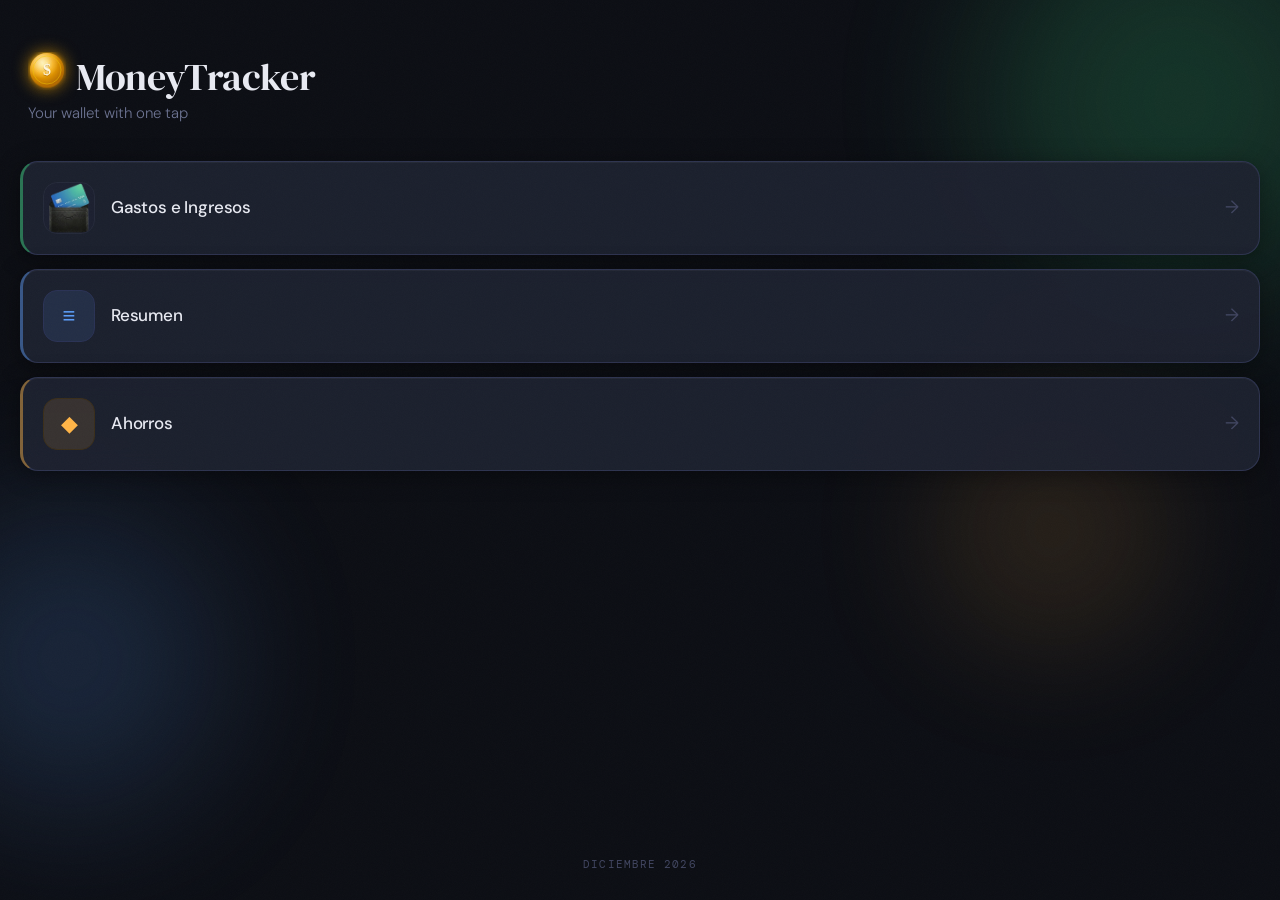
==== index.html @ 7f7603c9 "first commit" ====
<!DOCTYPE html>
<html lang="es">
<head>
  <meta charset="UTF-8" />
  <meta name="viewport" content="width=device-width, initial-scale=1.0, viewport-fit=cover" />
  <meta name="theme-color" content="#0a0c12" />
  <meta name="apple-mobile-web-app-capable" content="yes" />
  <meta name="apple-mobile-web-app-status-bar-style" content="black-translucent" />
  <meta name="apple-mobile-web-app-title" content="MoneyTracker" />
  <title>MoneyTracker</title>
  <link rel="manifest" href="manifest.json" />
  <link rel="icon" href="icons/icon-192.png" />
  <link rel="apple-touch-icon" href="icons/icon-192.png" />
  <link rel="preconnect" href="https://fonts.googleapis.com" />
  <link rel="preconnect" href="https://fonts.gstatic.com" crossorigin />
  <link href="https://fonts.googleapis.com/css2?family=DM+Serif+Display:ital@0;1&family=DM+Mono:wght@300;400;500&family=DM+Sans:ital,opsz,wght@0,9..40,300;0,9..40,400;0,9..40,500;1,9..40,300&display=swap" rel="stylesheet" />
  <link rel="stylesheet" href="style.css" />
</head>
<body class="home-page">
  <div class="grain"></div>
  <div class="bg-orbs">
    <div class="orb orb-1"></div>
    <div class="orb orb-2"></div>
    <div class="orb orb-3"></div>
  </div>

  <div class="home-wrapper">
    <header class="home-header">
      <div class="home-brand">
        <span class="home-coin-icon">
          <svg width="38" height="38" viewBox="0 0 38 38" xmlns="http://www.w3.org/2000/svg">
            <defs>
              <radialGradient id="coinGrad" cx="38%" cy="32%" r="65%">
                <stop offset="0%"   stop-color="#ffe97a"/>
                <stop offset="45%"  stop-color="#f5a800"/>
                <stop offset="100%" stop-color="#b36a00"/>
              </radialGradient>
              <radialGradient id="shineGrad" cx="35%" cy="25%" r="50%">
                <stop offset="0%"  stop-color="#fff" stop-opacity="0.55"/>
                <stop offset="100%" stop-color="#fff" stop-opacity="0"/>
              </radialGradient>
              <filter id="coinGlow">
                <feGaussianBlur stdDeviation="2.5" result="blur"/>
                <feMerge><feMergeNode in="blur"/><feMergeNode in="SourceGraphic"/></feMerge>
              </filter>
            </defs>
            <circle cx="19" cy="19" r="17" fill="#b36a00" opacity="0.5"/>
            <circle cx="19" cy="18" r="17" fill="url(#coinGrad)" filter="url(#coinGlow)"/>
            <circle cx="19" cy="18" r="17" fill="url(#shineGrad)"/>
            <circle cx="19" cy="18" r="14" fill="none" stroke="#f5c800" stroke-width="0.8" opacity="0.6"/>
            <text x="19" y="23.5" text-anchor="middle" font-family="Georgia,serif" font-size="16" font-weight="bold" fill="#7a3d00" opacity="0.35">$</text>
            <text x="19" y="23" text-anchor="middle" font-family="Georgia,serif" font-size="16" font-weight="bold" fill="#fff8e0">$</text>
          </svg>
        </span>
        <h1 class="home-title">MoneyTracker</h1>
      </div>
      <p class="home-subtitle">Your wallet with one tap</p>
    </header>

    <nav class="home-nav">

      <a href="tracker.html" class="home-card card-tracker">
        <div class="card-glow glow-green"></div>
        <div class="card-inner">
          <div class="card-icon-wrap">
            <img src="icono-wallet.png" alt="Tracker" class="card-custom-img" id="trackerLogo"
              onerror="this.style.display='none';document.getElementById('trackerFallback').style.display='flex'" />
            <div class="card-icon-fallback" id="trackerFallback">
              <span>↕</span>
            </div>
          </div>
          <div class="card-text">
            <span class="card-label">Gastos e Ingresos</span>
          </div>
          <span class="card-arrow">→</span>
        </div>
      </a>

      <a href="resumen.html" class="home-card card-resumen">
        <div class="card-glow glow-blue"></div>
        <div class="card-inner">
          <div class="card-icon-wrap icon-symbol">
            <span>≡</span>
          </div>
          <div class="card-text">
            <span class="card-label">Resumen</span>
          </div>
          <span class="card-arrow">→</span>
        </div>
      </a>

      <a href="ahorros.html" class="home-card card-ahorros">
        <div class="card-glow glow-amber"></div>
        <div class="card-inner">
          <div class="card-icon-wrap icon-symbol icon-amber">
            <span>◆</span>
          </div>
          <div class="card-text">
            <span class="card-label">Ahorros</span>
          </div>
          <span class="card-arrow">→</span>
        </div>
      </a>

    </nav>

    <footer class="home-footer">
      <span id="home-period"></span>
    </footer>
  </div>

  <script>
    const months = ['Enero','Febrero','Marzo','Abril','Mayo','Junio','Julio','Agosto','Septiembre','Octubre','Noviembre','Diciembre'];
    const now = new Date();
    document.getElementById('home-period').textContent = `${months[now.getMonth()]} ${now.getFullYear()}`;
    if ('serviceWorker' in navigator) window.addEventListener('load', () => navigator.serviceWorker.register('sw.js'));
  </script>
</body>
</html>
---- style.css ----
*, *::before, *::after { box-sizing: border-box; margin: 0; padding: 0; }

:root {
  --bg: #0c0e14;
  --surface: #14171f;
  --surface2: #1c2030;
  --border: #252a3a;
  --text: #e8eaf2;
  --text-muted: #6b7290;
  --text-dim: #404560;
  --accent-green: #3ddc84;
  --accent-green-dim: rgba(61,220,132,0.12);
  --accent-red: #ff5f6d;
  --accent-red-dim: rgba(255,95,109,0.12);
  --accent-amber: #ffb547;
  --accent-amber-dim: rgba(255,181,71,0.12);
  --accent-blue: #5b9cf6;
  --accent-blue-dim: rgba(91,156,246,0.12);
  --radius: 12px;
  --radius-sm: 8px;
  --font-display: 'DM Serif Display', Georgia, serif;
  --font-body: 'DM Sans', sans-serif;
  --font-mono: 'DM Mono', monospace;
  --transition: 200ms cubic-bezier(0.4, 0, 0.2, 1);
}

html { scroll-behavior: smooth; }

body {
  background: var(--bg);
  color: var(--text);
  font-family: var(--font-body);
  font-size: 15px;
  line-height: 1.5;
  min-height: 100dvh;
  overflow-x: hidden;
}

.grain {
  position: fixed;
  inset: 0;
  pointer-events: none;
  z-index: 9999;
  opacity: 0.025;
  background-image: url("data:image/svg+xml,%3Csvg viewBox='0 0 256 256' xmlns='http://www.w3.org/2000/svg'%3E%3Cfilter id='noise'%3E%3CfeTurbulence type='fractalNoise' baseFrequency='0.9' numOctaves='4' stitchTiles='stitch'/%3E%3C/filter%3E%3Crect width='100%25' height='100%25' filter='url(%23noise)'/%3E%3C/svg%3E");
  background-size: 200px 200px;
}

/* ─── TOPBAR ─────────────────────────────── */
.topbar {
  position: sticky;
  top: 0;
  z-index: 100;
  display: flex;
  align-items: center;
  justify-content: space-between;
  padding: 14px 20px;
  background: rgba(12,14,20,0.9);
  backdrop-filter: blur(16px);
  border-bottom: 1px solid var(--border);
}

.topbar-brand {
  display: flex;
  align-items: center;
  gap: 8px;
}

.brand-symbol {
  font-family: var(--font-mono);
  font-size: 18px;
  font-weight: 500;
  color: var(--accent-green);
  letter-spacing: -1px;
}

.brand-name {
  font-family: var(--font-display);
  font-size: 20px;
  letter-spacing: 0.02em;
  color: var(--text);
}

.topbar-period {
  display: flex;
  align-items: center;
  gap: 10px;
  font-family: var(--font-mono);
  font-size: 13px;
  color: var(--text-muted);
  text-transform: uppercase;
  letter-spacing: 0.08em;
}

.period-btn {
  background: none;
  border: none;
  color: var(--text-muted);
  cursor: pointer;
  font-size: 16px;
  padding: 4px 8px;
  border-radius: 6px;
  transition: color var(--transition), background var(--transition);
}
.period-btn:hover { color: var(--text); background: var(--surface2); }

/* ─── SUMMARY BAR ────────────────────────── */
.summary-bar {
  display: grid;
  grid-template-columns: 1fr 1fr 1fr;
  gap: 1px;
  background: var(--border);
  border-bottom: 1px solid var(--border);
}

.summary-card {
  display: flex;
  flex-direction: column;
  align-items: center;
  padding: 18px 12px;
  background: var(--surface);
  gap: 4px;
  position: relative;
  overflow: hidden;
}

.summary-card::before {
  content: '';
  position: absolute;
  inset: 0;
  opacity: 0;
  transition: opacity var(--transition);
}

#sum-ingresos::before { background: var(--accent-green-dim); }
#sum-balance::before  { background: var(--accent-blue-dim); }
#sum-gastos::before   { background: var(--accent-red-dim); }

.sum-label {
  font-size: 11px;
  font-family: var(--font-mono);
  letter-spacing: 0.1em;
  text-transform: uppercase;
  color: var(--text-muted);
}

.sum-amount {
  font-family: var(--font-mono);
  font-size: clamp(14px, 3.5vw, 18px);
  font-weight: 500;
  transition: color var(--transition);
}

#sum-ingresos .sum-amount { color: var(--accent-green); }
#sum-gastos   .sum-amount { color: var(--accent-red); }
#sum-balance  .sum-amount { color: var(--accent-blue); }

/* ─── TAB NAV ────────────────────────────── */
.tab-nav {
  display: grid;
  grid-template-columns: repeat(4, 1fr);
  background: var(--surface);
  border-bottom: 1px solid var(--border);
  position: sticky;
  top: 57px;
  z-index: 90;
}

.tab-btn {
  background: none;
  border: none;
  color: var(--text-muted);
  font-family: var(--font-body);
  font-size: 13px;
  font-weight: 400;
  padding: 12px 6px;
  cursor: pointer;
  border-bottom: 2px solid transparent;
  transition: color var(--transition), border-color var(--transition);
  white-space: nowrap;
}

.tab-btn:hover { color: var(--text); }

.tab-btn.active {
  color: var(--text);
  font-weight: 500;
}

.tab-btn[data-tab="ingresos"].active  { border-color: var(--accent-green); }
.tab-btn[data-tab="fijos"].active     { border-color: var(--accent-red); }
.tab-btn[data-tab="variables"].active { border-color: var(--accent-amber); }
.tab-btn[data-tab="ahorros"].active   { border-color: var(--accent-blue); }

/* ─── TAB CONTENT ────────────────────────── */
.tab-content { display: none; padding: 20px; animation: fadeIn 200ms ease; }
.tab-content.active { display: block; }

@keyframes fadeIn {
  from { opacity: 0; transform: translateY(6px); }
  to   { opacity: 1; transform: translateY(0); }
}

/* ─── CATEGORY HEADER ────────────────────── */
.category-header {
  display: flex;
  justify-content: space-between;
  align-items: center;
  margin-bottom: 20px;
}

.category-meta {
  display: flex;
  align-items: center;
  gap: 14px;
}

.category-icon {
  width: 40px;
  height: 40px;
  border-radius: 10px;
  display: flex;
  align-items: center;
  justify-content: center;
  font-size: 18px;
  font-weight: 700;
  flex-shrink: 0;
}

#tab-ingresos  .category-icon { background: var(--accent-green-dim); color: var(--accent-green); }
#tab-fijos     .category-icon { background: var(--accent-red-dim);   color: var(--accent-red); }
#tab-variables .category-icon { background: var(--accent-amber-dim); color: var(--accent-amber); }
#tab-ahorros   .category-icon { background: var(--accent-blue-dim);  color: var(--accent-blue); }

.category-meta h2 {
  font-family: var(--font-display);
  font-size: 20px;
  font-weight: 400;
  line-height: 1.2;
}

.category-desc {
  font-size: 12px;
  color: var(--text-muted);
  margin-top: 2px;
}

.category-total {
  font-family: var(--font-mono);
  font-size: 20px;
  font-weight: 500;
}

#tab-ingresos  .category-total { color: var(--accent-green); }
#tab-fijos     .category-total { color: var(--accent-red); }
#tab-variables .category-total { color: var(--accent-amber); }
#tab-ahorros   .category-total { color: var(--accent-blue); }

/* ─── ENTRIES LIST ───────────────────────── */
.entries-list {
  display: flex;
  flex-direction: column;
  gap: 8px;
  margin-bottom: 16px;
  min-height: 40px;
}

.entry-item {
  display: flex;
  align-items: center;
  gap: 12px;
  padding: 14px 16px;
  background: var(--surface);
  border: 1px solid var(--border);
  border-radius: var(--radius-sm);
  transition: border-color var(--transition), background var(--transition);
  animation: slideIn 200ms ease;
}

@keyframes slideIn {
  from { opacity: 0; transform: translateX(-8px); }
  to   { opacity: 1; transform: translateX(0); }
}

.entry-item:hover { border-color: #353a52; background: var(--surface2); }

.entry-name {
  flex: 1;
  font-size: 14px;
  color: var(--text);
  overflow: hidden;
  text-overflow: ellipsis;
  white-space: nowrap;
}

.entry-amount {
  font-family: var(--font-mono);
  font-size: 15px;
  font-weight: 500;
  flex-shrink: 0;
}

#tab-ingresos  .entry-amount { color: var(--accent-green); }
#tab-fijos     .entry-amount { color: var(--accent-red); }
#tab-variables .entry-amount { color: var(--accent-amber); }
#tab-ahorros   .entry-amount { color: var(--accent-blue); }

.entry-actions {
  display: flex;
  gap: 4px;
  flex-shrink: 0;
}

.btn-icon {
  background: none;
  border: none;
  cursor: pointer;
  width: 30px;
  height: 30px;
  border-radius: 6px;
  display: flex;
  align-items: center;
  justify-content: center;
  font-size: 14px;
  transition: background var(--transition), color var(--transition);
  color: var(--text-dim);
}

.btn-icon:hover { background: var(--surface2); color: var(--text-muted); }
.btn-icon.delete:hover { background: var(--accent-red-dim); color: var(--accent-red); }

.empty-state {
  text-align: center;
  padding: 28px 20px;
  color: var(--text-dim);
  font-size: 13px;
  border: 1px dashed var(--border);
  border-radius: var(--radius-sm);
}

/* ─── ADD FORM ───────────────────────────── */
.add-entry-form {
  display: flex;
  gap: 8px;
  flex-wrap: wrap;
}

.input-name, .input-amount {
  font-size: 16px !important;
  background: var(--surface);
  border: 1px solid var(--border);
  border-radius: var(--radius-sm);
  color: var(--text);
  font-family: var(--font-body);
  font-size: 14px;
  padding: 10px 14px;
  outline: none;
  transition: border-color var(--transition);
}

.input-name:focus, .input-amount:focus { border-color: #454a65; }

.input-name  { flex: 1; min-width: 160px; }
.input-amount { width: 130px; font-family: var(--font-mono); }

.input-name::placeholder, .input-amount::placeholder { color: var(--text-dim); }

.btn-add {
  padding: 10px 18px;
  border: none;
  border-radius: var(--radius-sm);
  font-family: var(--font-body);
  font-size: 14px;
  font-weight: 500;
  cursor: pointer;
  transition: opacity var(--transition), transform var(--transition);
  white-space: nowrap;
}

.btn-add:hover { opacity: 0.85; transform: translateY(-1px); }
.btn-add:active { transform: translateY(0); }

#tab-ingresos  .btn-add { background: var(--accent-green); color: #0c0e14; }
#tab-fijos     .btn-add { background: var(--accent-red);   color: #fff; }
#tab-variables .btn-add { background: var(--accent-amber); color: #0c0e14; }
#tab-ahorros   .btn-add { background: var(--accent-blue);  color: #0c0e14; }

/* ─── MODAL ──────────────────────────────── */
.modal-overlay {
  position: fixed;
  inset: 0;
  background: rgba(0,0,0,0.7);
  backdrop-filter: blur(4px);
  z-index: 1000;
  display: flex;
  align-items: center;
  justify-content: center;
  padding: 20px;
  opacity: 0;
  pointer-events: none;
  transition: opacity var(--transition);
}

.modal-overlay.open { opacity: 1; pointer-events: all; }

.modal {
  background: var(--surface2);
  border: 1px solid var(--border);
  border-radius: var(--radius);
  padding: 24px;
  width: 100%;
  max-width: 380px;
  transform: scale(0.95);
  transition: transform var(--transition);
}

.modal-overlay.open .modal { transform: scale(1); }

.modal h3 {
  font-family: var(--font-display);
  font-size: 20px;
  font-weight: 400;
  margin-bottom: 16px;
}

.modal input {
  font-size: 16px !important;
  width: 100%;
  background: var(--surface);
  border: 1px solid var(--border);
  border-radius: var(--radius-sm);
  color: var(--text);
  font-family: var(--font-body);
  font-size: 14px;
  padding: 10px 14px;
  outline: none;
  margin-bottom: 10px;
  transition: border-color var(--transition);
}
.modal input:focus { border-color: #454a65; }

.modal-actions {
  display: flex;
  gap: 10px;
  margin-top: 6px;
}

.btn-cancel, .btn-save {
  flex: 1;
  padding: 10px;
  border: none;
  border-radius: var(--radius-sm);
  font-family: var(--font-body);
  font-size: 14px;
  font-weight: 500;
  cursor: pointer;
  transition: opacity var(--transition);
}

.btn-cancel { background: var(--surface); color: var(--text-muted); border: 1px solid var(--border); }
.btn-save   { background: var(--accent-blue); color: #0c0e14; }
.btn-cancel:hover, .btn-save:hover { opacity: 0.85; }

/* ─── TOAST ──────────────────────────────── */
.toast {
  position: fixed;
  bottom: 24px;
  left: 50%;
  transform: translateX(-50%) translateY(80px);
  background: var(--surface2);
  border: 1px solid var(--border);
  border-radius: var(--radius-sm);
  padding: 12px 18px;
  display: flex;
  align-items: center;
  gap: 16px;
  font-size: 13px;
  color: var(--text-muted);
  z-index: 2000;
  transition: transform 300ms cubic-bezier(0.34, 1.56, 0.64, 1);
  white-space: nowrap;
}

.toast.show { transform: translateX(-50%) translateY(0); }

#undoBtn {
  background: none;
  border: none;
  color: var(--accent-blue);
  font-family: var(--font-body);
  font-size: 13px;
  font-weight: 500;
  cursor: pointer;
  padding: 0;
}

/* ─── SCROLLBAR ──────────────────────────── */
::-webkit-scrollbar { width: 6px; }
::-webkit-scrollbar-track { background: transparent; }
::-webkit-scrollbar-thumb { background: var(--border); border-radius: 3px; }

/* ─── RESPONSIVE ─────────────────────────── */
@media (max-width: 480px) {
  .topbar-period { font-size: 11px; gap: 6px; }
  .tab-btn { font-size: 11px; padding: 10px 4px; }
  .add-entry-form { flex-direction: column; }
  .input-amount { width: 100%; }
  .category-desc { display: none; }
}

@media (min-width: 768px) {
  main { max-width: 680px; margin: 0 auto; }
  .summary-bar { border-radius: 0; }
}

/* ─── TOPBAR UPDATE ──────────────────────── */
.topbar-left {
  display: flex;
  align-items: center;
  gap: 10px;
}

.back-btn {
  display: flex;
  align-items: center;
  justify-content: center;
  width: 34px;
  height: 34px;
  border-radius: 8px;
  background: var(--surface2);
  border: 1px solid var(--border);
  color: var(--text-muted);
  text-decoration: none;
  font-size: 16px;
  transition: color var(--transition), background var(--transition);
  flex-shrink: 0;
}
.back-btn:hover { color: var(--text); background: #252a3a; }
.topbar-transparent { background: rgba(12,14,20,0.6); }

/* ─── HOME PAGE ──────────────────────────── */
.home-page { min-height: 100dvh; display: flex; flex-direction: column; }

.bg-orbs { position: fixed; inset: 0; pointer-events: none; overflow: hidden; z-index: 0; }

.orb { position: absolute; border-radius: 50%; filter: blur(80px); opacity: 0.18; }

.orb-1 { width: 400px; height: 400px; background: var(--accent-green); top: -100px; right: -100px; animation: orbFloat 12s ease-in-out infinite; }
.orb-2 { width: 300px; height: 300px; background: var(--accent-blue); bottom: 10%; left: -80px; animation: orbFloat 16s ease-in-out infinite reverse; }
.orb-3 { width: 200px; height: 200px; background: var(--accent-amber); bottom: 30%; right: 10%; animation: orbFloat 10s ease-in-out infinite 4s; }

@keyframes orbFloat {
  0%, 100% { transform: translate(0,0) scale(1); }
  50% { transform: translate(20px,30px) scale(1.08); }
}

.home-wrapper {
  position: relative; z-index: 1;
  display: flex; flex-direction: column; min-height: 100dvh;
  padding: env(safe-area-inset-top,0) 0 env(safe-area-inset-bottom,0);
}

.home-header { padding: 52px 28px 28px; }

.home-brand { display: flex; align-items: baseline; gap: 10px; margin-bottom: 6px; }

.home-brand-mark {
  font-family: var(--font-mono); font-size: 13px; font-weight: 500;
  color: var(--accent-green); letter-spacing: 0.1em;
  border: 1px solid var(--accent-green); padding: 2px 7px; border-radius: 4px;
}

.home-title {
  font-family: var(--font-display); font-size: 38px; font-weight: 400;
  color: var(--text); letter-spacing: -0.01em; line-height: 1;
}

.home-subtitle { font-size: 15px; color: var(--text-muted); font-weight: 300; margin-top: 4px; }

.home-nav { display: flex; flex-direction: column; gap: 14px; padding: 8px 20px 28px; flex: 1; }

.home-card {
  position: relative; display: block; text-decoration: none;
  border-radius: 18px; border: 1px solid #2e3450;
  background: rgba(30,34,48,0.92); backdrop-filter: blur(12px); overflow: hidden; box-shadow: 0 1px 0 rgba(255,255,255,0.04) inset, 0 4px 24px rgba(0,0,0,0.4);
  transition: transform 180ms cubic-bezier(0.34,1.56,0.64,1), border-color var(--transition);
  -webkit-tap-highlight-color: transparent;
}
.home-card:active { transform: scale(0.97); }

.card-glow { position: absolute; inset: 0; opacity: 0; transition: opacity var(--transition); }
.home-card:hover .card-glow { opacity: 1; }

.glow-green { background: radial-gradient(ellipse at 20% 50%, var(--accent-green-dim), transparent 70%); }
.glow-blue  { background: radial-gradient(ellipse at 20% 50%, var(--accent-blue-dim),  transparent 70%); }
.glow-amber { background: radial-gradient(ellipse at 20% 50%, var(--accent-amber-dim), transparent 70%); }

.card-inner { position: relative; z-index: 1; display: flex; align-items: center; gap: 16px; padding: 20px; }

.card-icon-wrap {
  width: 52px; height: 52px; border-radius: 14px; overflow: hidden;
  flex-shrink: 0; background: var(--surface2); border: 1px solid var(--border);
  display: flex; align-items: center; justify-content: center;
}

.card-custom-img { width: 100%; height: 100%; object-fit: cover; border-radius: 14px; }

.card-icon-fallback {
  display: none; width: 100%; height: 100%;
  align-items: center; justify-content: center;
  font-size: 22px; color: var(--accent-green);
}

.icon-symbol { background: var(--accent-blue-dim); border-color: #2a3255; font-size: 22px; color: var(--accent-blue); }
.icon-amber  { background: var(--accent-amber-dim) !important; border-color: #3a2e1a !important; color: var(--accent-amber) !important; }

.card-text { flex: 1; display: flex; flex-direction: column; justify-content: center; }
.card-label { font-size: 17px; font-weight: 500; color: var(--text); letter-spacing: -0.01em; }
.card-hint  { font-size: 12px; color: var(--text-muted); }

.card-tracker { border-left: 3px solid rgba(61,220,132,0.45); }
.card-resumen  { border-left: 3px solid rgba(91,156,246,0.45); }
.card-ahorros  { border-left: 3px solid rgba(255,181,71,0.45); }

.card-arrow { font-size: 18px; color: var(--text-dim); transition: color var(--transition), transform var(--transition); }
.home-card:hover .card-arrow { color: var(--text-muted); transform: translateX(3px); }

.home-footer { text-align: center; padding: 0 0 28px; font-family: var(--font-mono); font-size: 11px; letter-spacing: 0.1em; text-transform: uppercase; color: var(--text-dim); }

/* ─── RESUMEN PAGE ───────────────────────── */
.resumen-main { padding: 20px; display: flex; flex-direction: column; gap: 20px; }

.resumen-hero {
  background: var(--surface); border: 1px solid var(--border);
  border-radius: var(--radius); padding: 24px 20px;
  display: flex; flex-direction: column; gap: 8px;
}

.resumen-hero-label {
  font-family: var(--font-mono); font-size: 11px;
  letter-spacing: 0.1em; text-transform: uppercase; color: var(--text-muted);
}

.resumen-hero-amount { font-family: var(--font-mono); font-size: 32px; font-weight: 500; color: var(--accent-blue); }

.balance-bar-wrap { margin-top: 4px; }
.balance-bar-track { height: 6px; background: var(--surface2); border-radius: 3px; overflow: hidden; margin-bottom: 6px; }
.balance-bar-fill { height: 100%; background: var(--accent-red); border-radius: 3px; transition: width 600ms cubic-bezier(0.4,0,0.2,1); max-width: 100%; }
.balance-bar-labels { display: flex; justify-content: space-between; font-size: 11px; color: var(--text-dim); font-family: var(--font-mono); }

.resumen-cards { display: grid; grid-template-columns: 1fr 1fr; gap: 12px; }

.r-card { background: var(--surface); border: 1px solid var(--border); border-radius: var(--radius); padding: 18px 16px; display: flex; flex-direction: column; gap: 6px; }
.r-card-label { font-family: var(--font-mono); font-size: 11px; text-transform: uppercase; letter-spacing: 0.08em; color: var(--text-muted); }
.r-card-amount { font-family: var(--font-mono); font-size: 17px; font-weight: 500; }
.r-card-green .r-card-amount { color: var(--accent-green); }
.r-card-red   .r-card-amount { color: var(--accent-red); }

.resumen-breakdown { display: flex; flex-direction: column; gap: 12px; }

.breakdown-group { background: var(--surface); border: 1px solid var(--border); border-radius: var(--radius); overflow: hidden; }
.breakdown-header { display: flex; align-items: center; gap: 10px; padding: 14px 16px; border-bottom: 1px solid var(--border); }

.breakdown-dot { width: 8px; height: 8px; border-radius: 50%; flex-shrink: 0; }
.dot-green { background: var(--accent-green); }
.dot-red   { background: var(--accent-red); }
.dot-amber { background: var(--accent-amber); }
.dot-blue  { background: var(--accent-blue); }

.breakdown-title { flex: 1; font-size: 13px; font-weight: 500; color: var(--text); }
.breakdown-subtotal { font-family: var(--font-mono); font-size: 13px; color: var(--text-muted); }
.breakdown-items { padding: 8px 0; }

.breakdown-row { display: flex; justify-content: space-between; align-items: center; padding: 8px 16px; gap: 12px; }
.breakdown-row-name { font-size: 13px; color: var(--text-muted); overflow: hidden; text-overflow: ellipsis; white-space: nowrap; }
.breakdown-row-amt  { font-family: var(--font-mono); font-size: 13px; color: var(--text); flex-shrink: 0; }
.breakdown-empty { display: block; padding: 12px 16px; font-size: 12px; color: var(--text-dim); }

/* ─── AHORROS PAGE ───────────────────────── */
.ahorros-page { background: #080a10; }

.ahorros-bg-glow {
  position: fixed; width: 500px; height: 500px; border-radius: 50%;
  background: radial-gradient(circle, rgba(255,181,71,0.12) 0%, transparent 70%);
  top: 50%; left: 50%; transform: translate(-50%,-50%);
  pointer-events: none; z-index: 0;
  animation: ahorrosGlow 8s ease-in-out infinite;
}

@keyframes ahorrosGlow {
  0%, 100% { transform: translate(-50%,-50%) scale(1); opacity: 1; }
  50% { transform: translate(-50%,-50%) scale(1.15); opacity: 0.7; }
}

.ahorros-main { position: relative; z-index: 1; padding: 20px; display: flex; flex-direction: column; gap: 24px; align-items: center; }

.ahorros-hero { text-align: center; padding: 20px 0 0; }
.ahorros-hero-label { font-family: var(--font-mono); font-size: 11px; letter-spacing: 0.14em; text-transform: uppercase; color: var(--text-muted); margin-bottom: 10px; }

.ahorros-hero-amount-wrap { display: flex; align-items: baseline; justify-content: center; gap: 10px; }
.ahorros-currency { font-family: var(--font-mono); font-size: 18px; color: var(--accent-amber); opacity: 0.7; }
.ahorros-hero-amount { font-family: var(--font-display); font-size: clamp(52px, 14vw, 80px); color: var(--accent-amber); line-height: 1; letter-spacing: -0.02em; }
.ahorros-hero-sub { font-size: 13px; color: var(--text-muted); margin-top: 10px; font-style: italic; }

.ahorros-ring-section { display: flex; flex-direction: column; align-items: center; gap: 8px; }
.ahorros-ring { width: 180px; height: 180px; }
.ring-track { fill: none; stroke: var(--surface2); stroke-width: 12; }
.ring-fill {
  fill: none; stroke: var(--accent-amber); stroke-width: 12; stroke-linecap: round;
  transform: rotate(-90deg); transform-origin: center;
  transition: stroke-dashoffset 900ms cubic-bezier(0.4,0,0.2,1);
  filter: drop-shadow(0 0 8px rgba(255,181,71,0.5));
}
.ring-pct { font-family: var(--font-mono); font-size: 28px; font-weight: 500; fill: var(--text); }
.ring-caption { font-size: 12px; color: var(--text-dim); font-family: var(--font-mono); letter-spacing: 0.06em; }

.ahorros-list-section { width: 100%; max-width: 480px; }
.ahorros-list-title { font-family: var(--font-mono); font-size: 11px; letter-spacing: 0.1em; text-transform: uppercase; color: var(--text-dim); margin-bottom: 12px; }
.ahorros-list { display: flex; flex-direction: column; gap: 12px; }

.a-item { background: var(--surface); border: 1px solid var(--border); border-radius: var(--radius-sm); padding: 14px 16px; }
.a-item-top { display: flex; justify-content: space-between; align-items: center; margin-bottom: 10px; gap: 12px; }
.a-item-name { font-size: 14px; color: var(--text); overflow: hidden; text-overflow: ellipsis; white-space: nowrap; }
.a-item-amt  { font-family: var(--font-mono); font-size: 14px; color: var(--accent-amber); flex-shrink: 0; }
.a-item-bar-track { height: 4px; background: var(--surface2); border-radius: 2px; overflow: hidden; }
.a-item-bar-fill  { height: 100%; background: var(--accent-amber); border-radius: 2px; transition: width 600ms cubic-bezier(0.4,0,0.2,1); opacity: 0.7; }

.ahorros-empty { text-align: center; padding: 28px 20px; color: var(--text-dim); font-size: 13px; border: 1px dashed var(--border); border-radius: var(--radius-sm); line-height: 1.7; }

/* ─── PERIOD PICKER (Resumen) ────────────── */
.picker-view {
  display: flex;
  align-items: center;
  justify-content: center;
  min-height: calc(100dvh - 57px);
  padding: 28px 20px;
}

.picker-wrapper {
  width: 100%;
  max-width: 420px;
  display: flex;
  flex-direction: column;
  gap: 20px;
}

.picker-eyebrow {
  font-family: var(--font-mono);
  font-size: 11px;
  letter-spacing: 0.12em;
  text-transform: uppercase;
  color: var(--text-muted);
}

.picker-title {
  font-family: var(--font-display);
  font-size: 34px;
  font-weight: 400;
  color: var(--text);
  line-height: 1.15;
}

.picker-year-row {
  display: flex;
  align-items: center;
  gap: 20px;
  background: var(--surface);
  border: 1px solid var(--border);
  border-radius: var(--radius);
  padding: 14px 20px;
}

.picker-arrow {
  background: none;
  border: none;
  color: var(--text-muted);
  font-size: 18px;
  cursor: pointer;
  padding: 4px 8px;
  border-radius: 6px;
  transition: color var(--transition), background var(--transition);
}
.picker-arrow:hover { color: var(--text); background: var(--surface2); }

.picker-year-val {
  flex: 1;
  text-align: center;
  font-family: var(--font-mono);
  font-size: 22px;
  font-weight: 500;
  color: var(--text);
  letter-spacing: 0.04em;
}

.picker-months {
  display: grid;
  grid-template-columns: repeat(3, 1fr);
  gap: 8px;
}

.picker-month-btn {
  background: var(--surface);
  border: 1px solid var(--border);
  border-radius: var(--radius-sm);
  color: var(--text-muted);
  font-family: var(--font-body);
  font-size: 13px;
  padding: 12px 6px;
  cursor: pointer;
  transition: border-color var(--transition), color var(--transition), background var(--transition);
  -webkit-tap-highlight-color: transparent;
}
.picker-month-btn:hover { border-color: #353a52; color: var(--text); }
.picker-month-btn.selected {
  background: var(--accent-blue-dim);
  border-color: var(--accent-blue);
  color: var(--accent-blue);
  font-weight: 500;
}

.picker-confirm {
  width: 100%;
  padding: 14px;
  background: var(--accent-blue);
  color: #0a0c12;
  border: none;
  border-radius: var(--radius);
  font-family: var(--font-body);
  font-size: 15px;
  font-weight: 500;
  cursor: pointer;
  transition: opacity var(--transition), transform var(--transition);
}
.picker-confirm:disabled { opacity: 0.3; cursor: not-allowed; transform: none; }
.picker-confirm:not(:disabled):hover { opacity: 0.88; transform: translateY(-1px); }
.picker-confirm:not(:disabled):active { transform: translateY(0); }

.resumen-period-bar {
  display: flex;
  align-items: center;
  justify-content: space-between;
  padding: 14px 0 4px;
}

.resumen-period-label {
  font-family: var(--font-display);
  font-size: 22px;
  color: var(--text);
}

.resumen-change-btn {
  background: none;
  border: 1px solid var(--border);
  border-radius: 20px;
  color: var(--text-muted);
  font-family: var(--font-body);
  font-size: 12px;
  padding: 5px 14px;
  cursor: pointer;
  transition: border-color var(--transition), color var(--transition);
}
.resumen-change-btn:hover { border-color: #454a65; color: var(--text); }

/* ─── COIN ICON ──────────────────────────── */
.home-coin-icon {
  display: flex;
  align-items: center;
  animation: coinPulse 3s ease-in-out infinite;
  filter: drop-shadow(0 0 8px rgba(245,168,0,0.7));
}

@keyframes coinPulse {
  0%, 100% { filter: drop-shadow(0 0 6px rgba(245,168,0,0.6)); transform: scale(1); }
  50%       { filter: drop-shadow(0 0 14px rgba(255,220,80,0.9)); transform: scale(1.05); }
}
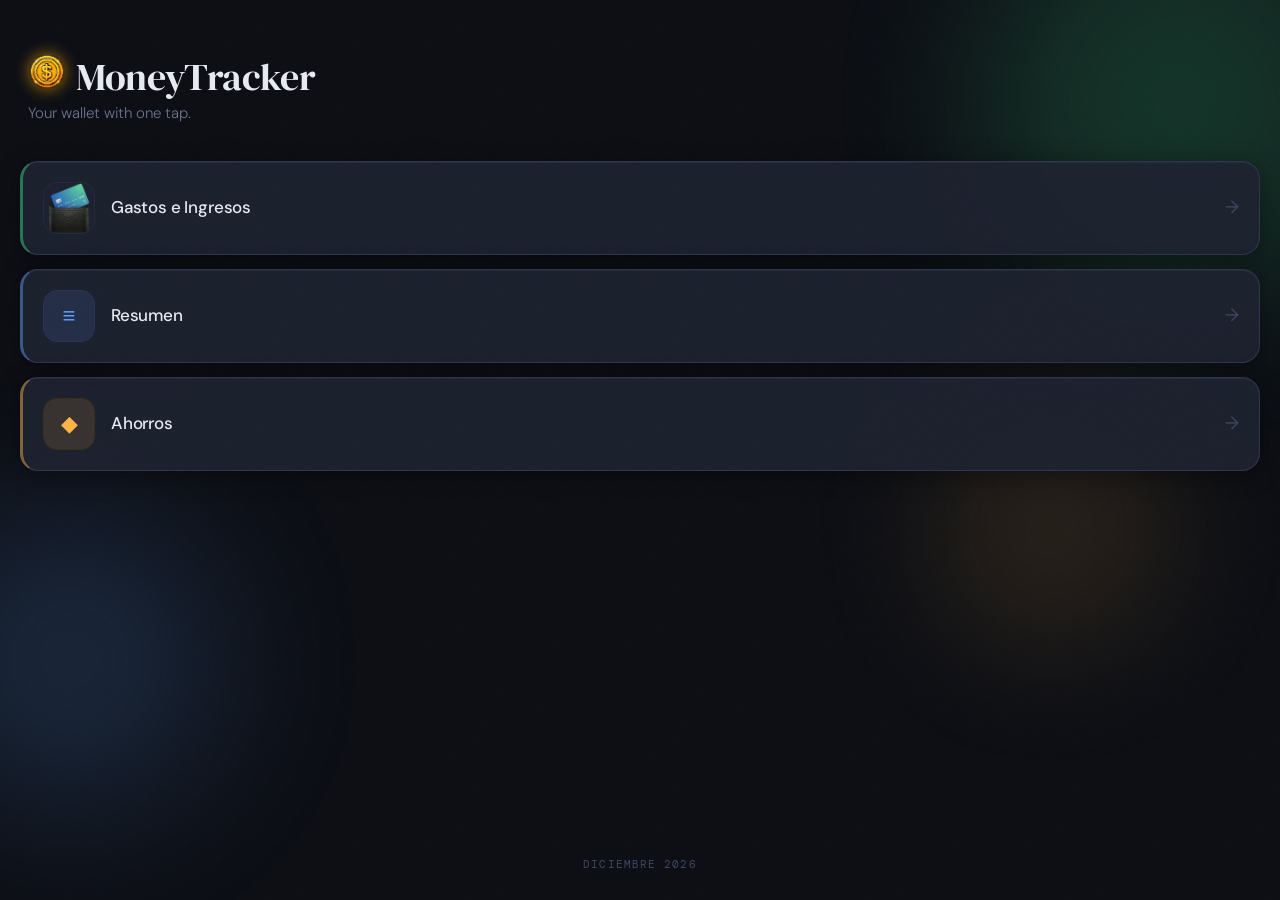
==== commit 3c69ca6f: "icono-moneda actualizado" ====
--- a/index.html
+++ b/index.html
@@ -9,8 +9,8 @@
   <meta name="apple-mobile-web-app-title" content="MoneyTracker" />
   <title>MoneyTracker</title>
   <link rel="manifest" href="manifest.json" />
-  <link rel="icon" href="icons/icon-192.png" />
-  <link rel="apple-touch-icon" href="icons/icon-192.png" />
+  <link rel="icon" href="icono-moneda.png" />
+  <link rel="apple-touch-icon" href="icono-moneda.png" />
   <link rel="preconnect" href="https://fonts.googleapis.com" />
   <link rel="preconnect" href="https://fonts.gstatic.com" crossorigin />
   <link href="https://fonts.googleapis.com/css2?family=DM+Serif+Display:ital@0;1&family=DM+Mono:wght@300;400;500&family=DM+Sans:ital,opsz,wght@0,9..40,300;0,9..40,400;0,9..40,500;1,9..40,300&display=swap" rel="stylesheet" />
@@ -27,34 +27,10 @@
   <div class="home-wrapper">
     <header class="home-header">
       <div class="home-brand">
-        <span class="home-coin-icon">
-          <svg width="38" height="38" viewBox="0 0 38 38" xmlns="http://www.w3.org/2000/svg">
-            <defs>
-              <radialGradient id="coinGrad" cx="38%" cy="32%" r="65%">
-                <stop offset="0%"   stop-color="#ffe97a"/>
-                <stop offset="45%"  stop-color="#f5a800"/>
-                <stop offset="100%" stop-color="#b36a00"/>
-              </radialGradient>
-              <radialGradient id="shineGrad" cx="35%" cy="25%" r="50%">
-                <stop offset="0%"  stop-color="#fff" stop-opacity="0.55"/>
-                <stop offset="100%" stop-color="#fff" stop-opacity="0"/>
-              </radialGradient>
-              <filter id="coinGlow">
-                <feGaussianBlur stdDeviation="2.5" result="blur"/>
-                <feMerge><feMergeNode in="blur"/><feMergeNode in="SourceGraphic"/></feMerge>
-              </filter>
-            </defs>
-            <circle cx="19" cy="19" r="17" fill="#b36a00" opacity="0.5"/>
-            <circle cx="19" cy="18" r="17" fill="url(#coinGrad)" filter="url(#coinGlow)"/>
-            <circle cx="19" cy="18" r="17" fill="url(#shineGrad)"/>
-            <circle cx="19" cy="18" r="14" fill="none" stroke="#f5c800" stroke-width="0.8" opacity="0.6"/>
-            <text x="19" y="23.5" text-anchor="middle" font-family="Georgia,serif" font-size="16" font-weight="bold" fill="#7a3d00" opacity="0.35">$</text>
-            <text x="19" y="23" text-anchor="middle" font-family="Georgia,serif" font-size="16" font-weight="bold" fill="#fff8e0">$</text>
-          </svg>
-        </span>
+        <span class="home-coin-icon"><img src="icono-moneda.png" alt="MoneyTracker" class="home-coin-img" /></span>
         <h1 class="home-title">MoneyTracker</h1>
       </div>
-      <p class="home-subtitle">Your wallet with one tap</p>
+      <p class="home-subtitle">Your wallet with one tap.</p>
     </header>
 
     <nav class="home-nav">
--- a/style.css
+++ b/style.css
@@ -873,3 +873,9 @@
   0%, 100% { filter: drop-shadow(0 0 6px rgba(245,168,0,0.6)); transform: scale(1); }
   50%       { filter: drop-shadow(0 0 14px rgba(255,220,80,0.9)); transform: scale(1.05); }
 }
+
+.home-coin-img {
+  width: 38px;
+  height: 38px;
+  object-fit: contain;
+}
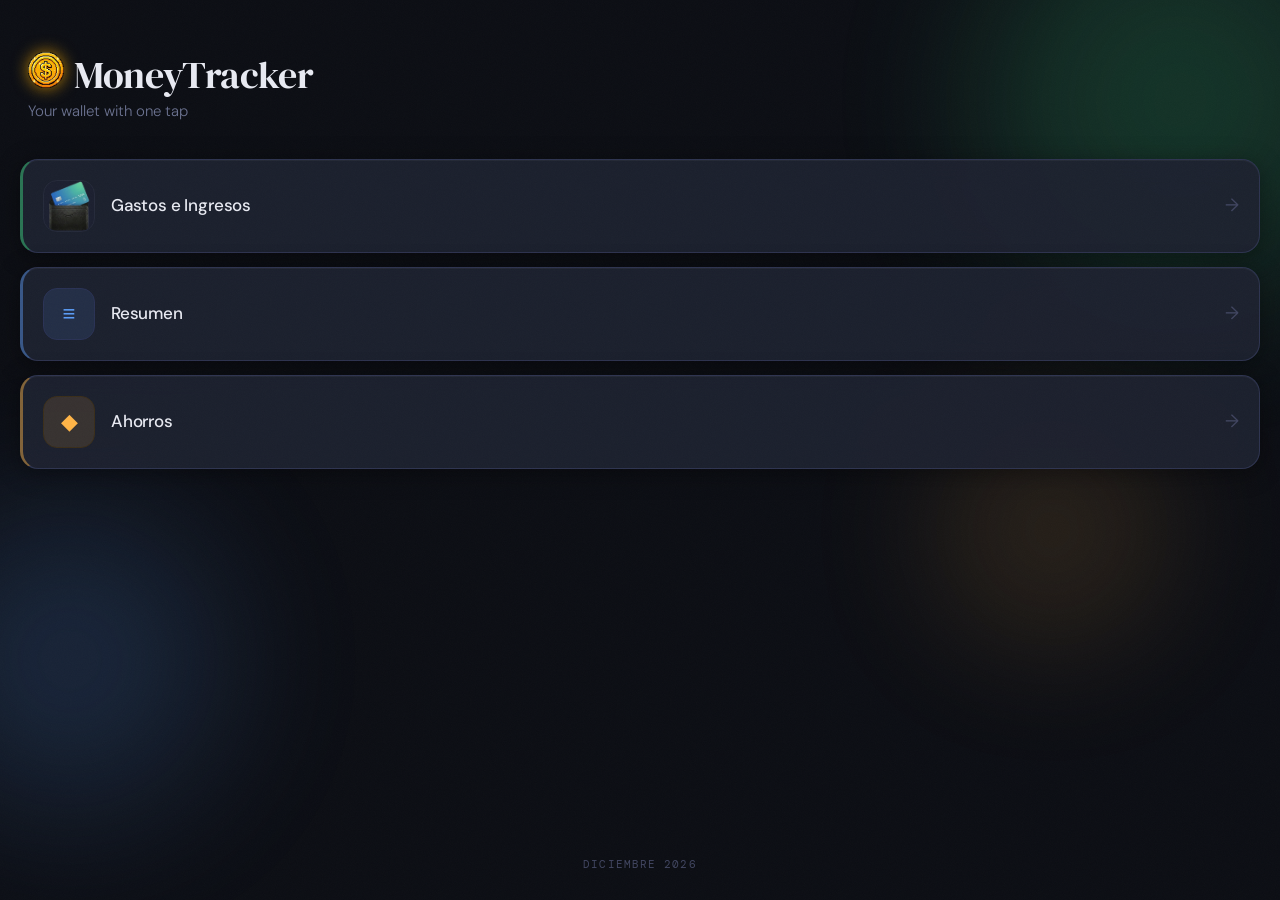
==== commit dbf54520: "Actualización de Detalles" ====
--- a/index.html
+++ b/index.html
@@ -30,7 +30,7 @@
         <span class="home-coin-icon"><img src="icono-moneda.png" alt="MoneyTracker" class="home-coin-img" /></span>
         <h1 class="home-title">MoneyTracker</h1>
       </div>
-      <p class="home-subtitle">Your wallet with one tap.</p>
+      <p class="home-subtitle">Your wallet with one tap</p>
     </header>
 
     <nav class="home-nav">
--- a/style.css
+++ b/style.css
@@ -875,7 +875,7 @@
 }
 
 .home-coin-img {
-  width: 38px;
-  height: 38px;
+  width: 36px;
+  height: 36px;
   object-fit: contain;
 }
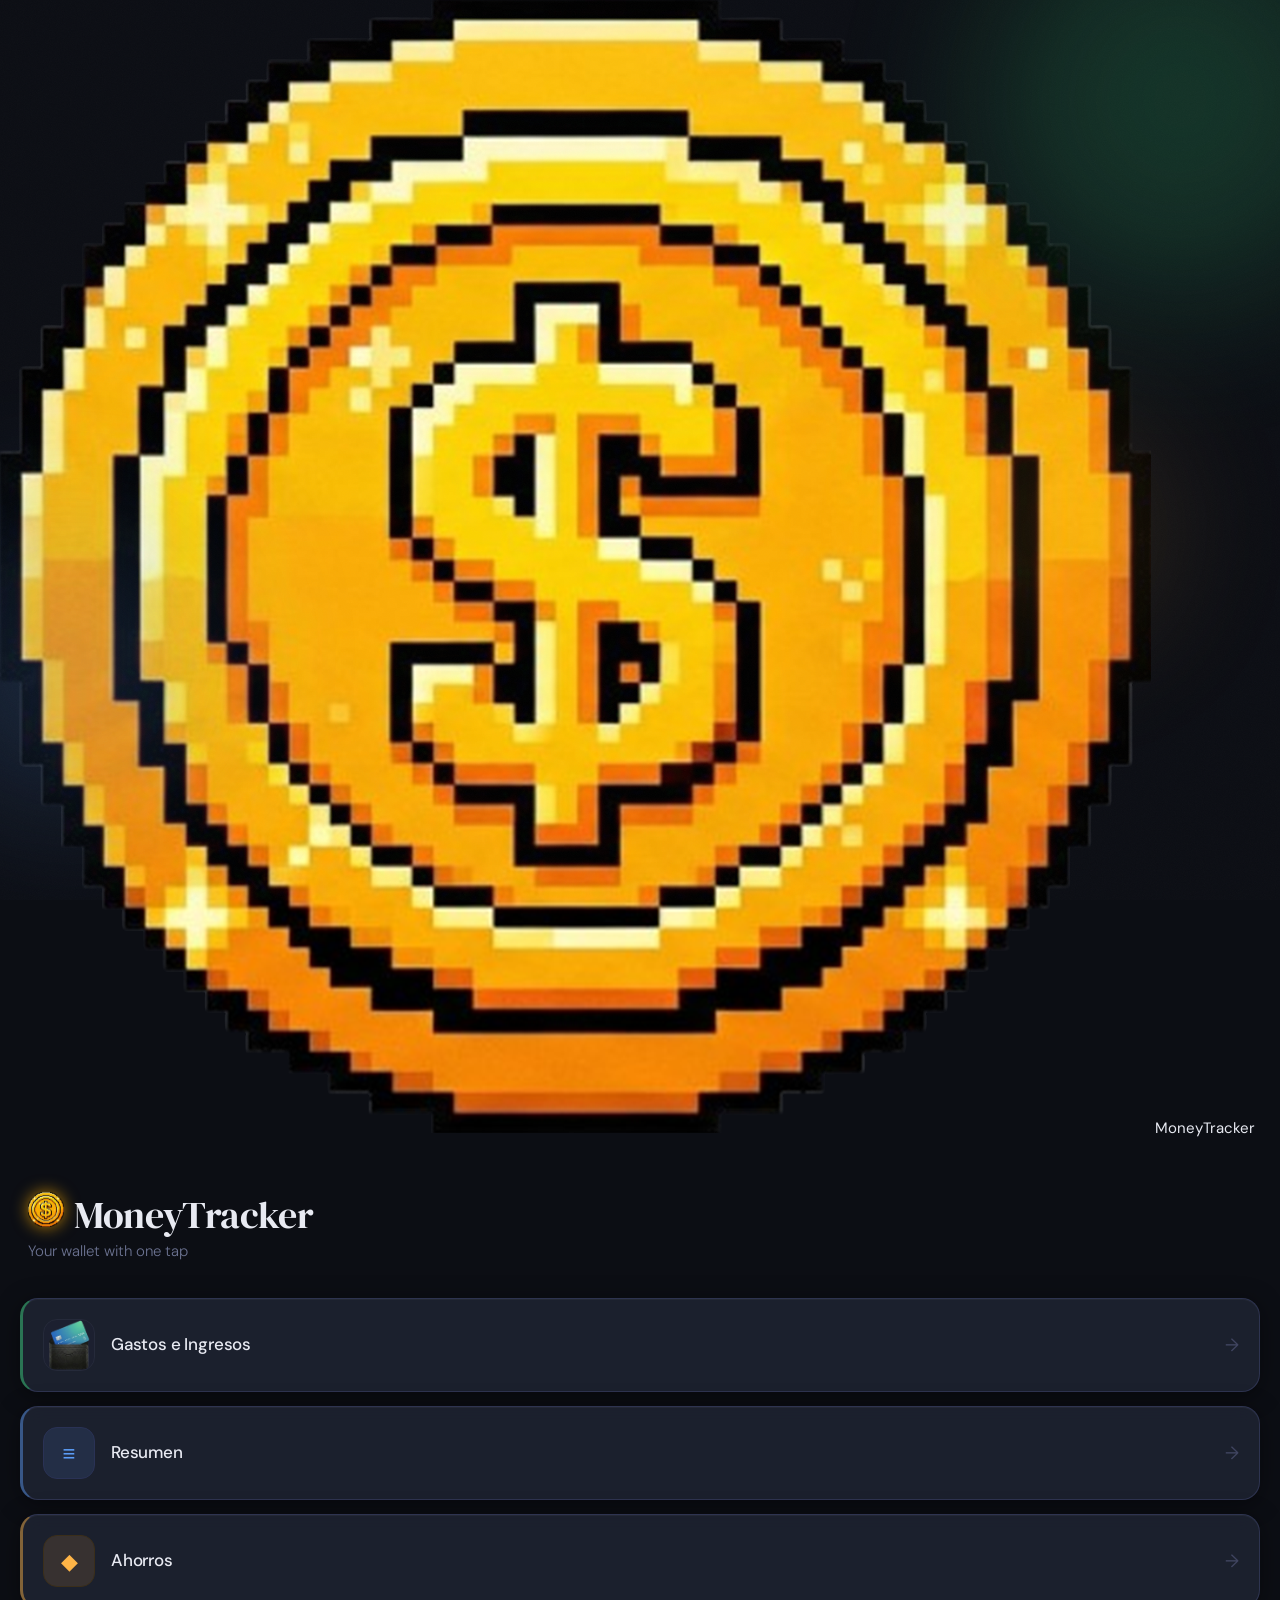
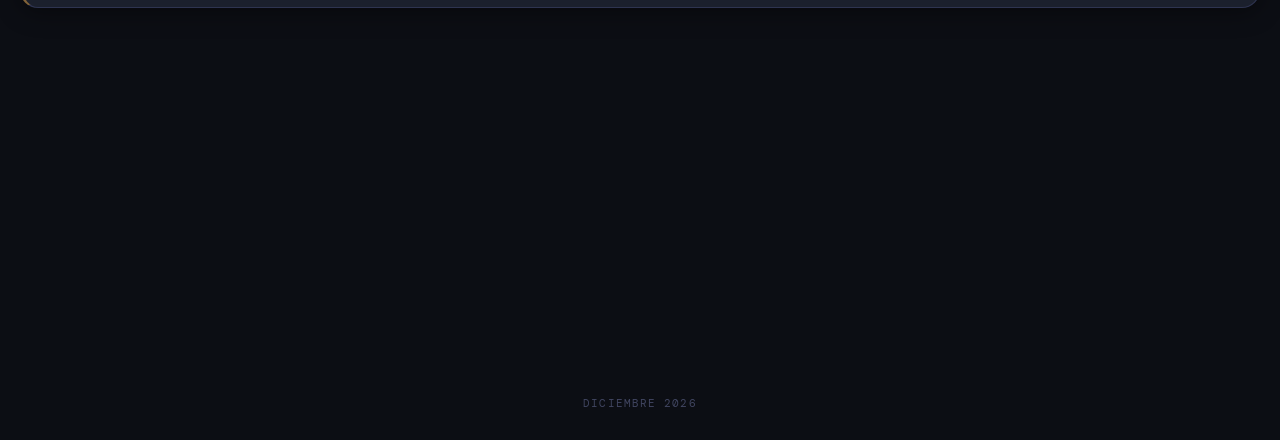
==== commit cb3bd8c0: "countUp en resumen, scripts unificados en index" ====
--- a/index.html
+++ b/index.html
@@ -17,6 +17,13 @@
   <link rel="stylesheet" href="style.css" />
 </head>
 <body class="home-page">
+    <div class="splash" id="splash">
+    <div class="splash-inner">
+      <img src="icono-moneda.png" alt="" class="splash-icon" />
+      <span class="splash-name">MoneyTracker</span>
+    </div>
+  </div>
+
   <div class="grain"></div>
   <div class="bg-orbs">
     <div class="orb orb-1"></div>
@@ -89,7 +96,22 @@
     const months = ['Enero','Febrero','Marzo','Abril','Mayo','Junio','Julio','Agosto','Septiembre','Octubre','Noviembre','Diciembre'];
     const now = new Date();
     document.getElementById('home-period').textContent = `${months[now.getMonth()]} ${now.getFullYear()}`;
+
     if ('serviceWorker' in navigator) window.addEventListener('load', () => navigator.serviceWorker.register('sw.js'));
+
+    document.querySelectorAll('.home-card').forEach(card => {
+      card.addEventListener('touchstart', () => card.classList.add('tapped'), { passive: true });
+      card.addEventListener('touchend',   () => card.classList.remove('tapped'));
+      card.addEventListener('touchcancel',() => card.classList.remove('tapped'));
+    });
+
+    window.addEventListener('load', () => {
+      const splash = document.getElementById('splash');
+      setTimeout(() => {
+        splash.classList.add('splash-hide');
+        setTimeout(() => splash.remove(), 600);
+      }, 1200);
+    });
   </script>
 </body>
 </html>
--- a/style.css
+++ b/style.css
@@ -46,7 +46,6 @@
   background-size: 200px 200px;
 }
 
-/* ─── TOPBAR ─────────────────────────────── */
 .topbar {
   position: sticky;
   top: 0;
@@ -104,7 +103,6 @@
 }
 .period-btn:hover { color: var(--text); background: var(--surface2); }
 
-/* ─── SUMMARY BAR ────────────────────────── */
 .summary-bar {
   display: grid;
   grid-template-columns: 1fr 1fr 1fr;
@@ -155,7 +153,6 @@
 #sum-gastos   .sum-amount { color: var(--accent-red); }
 #sum-balance  .sum-amount { color: var(--accent-blue); }
 
-/* ─── TAB NAV ────────────────────────────── */
 .tab-nav {
   display: grid;
   grid-template-columns: repeat(4, 1fr);
@@ -192,7 +189,6 @@
 .tab-btn[data-tab="variables"].active { border-color: var(--accent-amber); }
 .tab-btn[data-tab="ahorros"].active   { border-color: var(--accent-blue); }
 
-/* ─── TAB CONTENT ────────────────────────── */
 .tab-content { display: none; padding: 20px; animation: fadeIn 200ms ease; }
 .tab-content.active { display: block; }
 
@@ -201,7 +197,6 @@
   to   { opacity: 1; transform: translateY(0); }
 }
 
-/* ─── CATEGORY HEADER ────────────────────── */
 .category-header {
   display: flex;
   justify-content: space-between;
@@ -256,7 +251,6 @@
 #tab-variables .category-total { color: var(--accent-amber); }
 #tab-ahorros   .category-total { color: var(--accent-blue); }
 
-/* ─── ENTRIES LIST ───────────────────────── */
 .entries-list {
   display: flex;
   flex-direction: column;
@@ -338,7 +332,6 @@
   border-radius: var(--radius-sm);
 }
 
-/* ─── ADD FORM ───────────────────────────── */
 .add-entry-form {
   display: flex;
   gap: 8px;
@@ -385,7 +378,6 @@
 #tab-variables .btn-add { background: var(--accent-amber); color: #0c0e14; }
 #tab-ahorros   .btn-add { background: var(--accent-blue);  color: #0c0e14; }
 
-/* ─── MODAL ──────────────────────────────── */
 .modal-overlay {
   position: fixed;
   inset: 0;
@@ -461,7 +453,6 @@
 .btn-save   { background: var(--accent-blue); color: #0c0e14; }
 .btn-cancel:hover, .btn-save:hover { opacity: 0.85; }
 
-/* ─── TOAST ──────────────────────────────── */
 .toast {
   position: fixed;
   bottom: 24px;
@@ -494,12 +485,10 @@
   padding: 0;
 }
 
-/* ─── SCROLLBAR ──────────────────────────── */
 ::-webkit-scrollbar { width: 6px; }
 ::-webkit-scrollbar-track { background: transparent; }
 ::-webkit-scrollbar-thumb { background: var(--border); border-radius: 3px; }
 
-/* ─── RESPONSIVE ─────────────────────────── */
 @media (max-width: 480px) {
   .topbar-period { font-size: 11px; gap: 6px; }
   .tab-btn { font-size: 11px; padding: 10px 4px; }
@@ -513,7 +502,6 @@
   .summary-bar { border-radius: 0; }
 }
 
-/* ─── TOPBAR UPDATE ──────────────────────── */
 .topbar-left {
   display: flex;
   align-items: center;
@@ -538,7 +526,6 @@
 .back-btn:hover { color: var(--text); background: #252a3a; }
 .topbar-transparent { background: rgba(12,14,20,0.6); }
 
-/* ─── HOME PAGE ──────────────────────────── */
 .home-page { min-height: 100dvh; display: flex; flex-direction: column; }
 
 .bg-orbs { position: fixed; inset: 0; pointer-events: none; overflow: hidden; z-index: 0; }
@@ -586,7 +573,13 @@
   transition: transform 180ms cubic-bezier(0.34,1.56,0.64,1), border-color var(--transition);
   -webkit-tap-highlight-color: transparent;
 }
-.home-card:active { transform: scale(0.97); }
+.home-card:active{
+  transform: scale(0.97);
+}
+
+.home-card.tapped {
+  transform: scale(0.97);
+}
 
 .card-glow { position: absolute; inset: 0; opacity: 0; transition: opacity var(--transition); }
 .home-card:hover .card-glow { opacity: 1; }
@@ -627,7 +620,6 @@
 
 .home-footer { text-align: center; padding: 0 0 28px; font-family: var(--font-mono); font-size: 11px; letter-spacing: 0.1em; text-transform: uppercase; color: var(--text-dim); }
 
-/* ─── RESUMEN PAGE ───────────────────────── */
 .resumen-main { padding: 20px; display: flex; flex-direction: column; gap: 20px; }
 
 .resumen-hero {
@@ -676,7 +668,6 @@
 .breakdown-row-amt  { font-family: var(--font-mono); font-size: 13px; color: var(--text); flex-shrink: 0; }
 .breakdown-empty { display: block; padding: 12px 16px; font-size: 12px; color: var(--text-dim); }
 
-/* ─── AHORROS PAGE ───────────────────────── */
 .ahorros-page { background: #080a10; }
 
 .ahorros-bg-glow {
@@ -727,7 +718,6 @@
 
 .ahorros-empty { text-align: center; padding: 28px 20px; color: var(--text-dim); font-size: 13px; border: 1px dashed var(--border); border-radius: var(--radius-sm); line-height: 1.7; }
 
-/* ─── PERIOD PICKER (Resumen) ────────────── */
 .picker-view {
   display: flex;
   align-items: center;
@@ -758,6 +748,7 @@
   font-weight: 400;
   color: var(--text);
   line-height: 1.15;
+  text-align: center;
 }
 
 .picker-year-row {
@@ -861,7 +852,6 @@
 }
 .resumen-change-btn:hover { border-color: #454a65; color: var(--text); }
 
-/* ─── COIN ICON ──────────────────────────── */
 .home-coin-icon {
   display: flex;
   align-items: center;
@@ -879,3 +869,239 @@
   height: 36px;
   object-fit: contain;
 }
+
+.picker-view-centered {
+  position: fixed;
+  top: 57px;
+  left: 0;
+  right: 0;
+  bottom: 0;
+  display: flex;
+  align-items: center;
+  justify-content: center;
+  overflow-y: auto;
+  padding: 20px;
+}
+
+.donut-wrap {
+  position: relative;
+  width: 200px;
+  height: 200px;
+  margin: 12px auto 0;
+}
+
+.donut-wrap canvas {
+  width: 100%;
+  height: 100%;
+}
+
+.donut-center {
+  position: absolute;
+  inset: 0;
+  display: flex;
+  flex-direction: column;
+  align-items: center;
+  justify-content: center;
+  gap: 5px;
+  pointer-events: none;
+}
+
+.donut-center-label {
+  font-family: var(--font-mono);
+  font-size: 11px;
+  letter-spacing: 0.1em;
+  text-transform: uppercase;
+  color: var(--text-muted);
+}
+
+.donut-center-amount {
+  font-family: var(--font-mono);
+  font-size: 17px;
+  font-weight: 500;
+}
+
+.donut-legend {
+  display: grid;
+  grid-template-columns: 1fr 1fr;
+  gap: 16px 20px;
+  margin-top: 20px;
+  width: 100%;
+}
+
+.legend-item {
+  display: flex;
+  flex-direction: column;
+  gap: 4px;
+}
+
+.legend-dot {
+  width: 8px;
+  height: 8px;
+  border-radius: 50%;
+  flex-shrink: 0;
+}
+
+.legend-name {
+  display: flex;
+  align-items: center;
+  gap: 6px;
+  font-size: 12px;
+  color: var(--text-muted);
+}
+
+.legend-val {
+  font-family: var(--font-mono);
+  font-size: 15px;
+  font-weight: 500;
+  color: var(--text);
+  padding-left: 14px;
+}
+/* ─── SWIPE TO DELETE ────────────────────── */
+.entry-item.swipeable {
+  position: relative;
+  overflow: hidden;
+  border-radius: var(--radius-sm);
+}
+
+.swipe-delete-bg {
+  position: absolute;
+  inset: 0;
+  background: #c0392b;
+  display: flex;
+  align-items: center;
+  justify-content: flex-end;
+  padding-right: 20px;
+  opacity: 0;
+  transition: opacity 80ms;
+  border-radius: var(--radius-sm);
+}
+
+.swipe-delete-bg span {
+  font-size: 13px;
+  font-weight: 600;
+  color: #fff;
+  letter-spacing: 0.04em;
+  text-transform: uppercase;
+}
+
+.swipe-content {
+  position: relative;
+  z-index: 1;
+  display: flex;
+  align-items: center;
+  gap: 12px;
+  padding: 12px 14px;
+  background: var(--surface);
+  will-change: transform;
+}
+
+/* ─── SHARE BUTTON ───────────────────────── */
+.share-btn {
+  display: flex;
+  align-items: center;
+  justify-content: center;
+  gap: 8px;
+  width: 100%;
+  padding: 12px;
+  margin-bottom: 12px;
+  background: none;
+  border: 1px solid #2e3450;
+  border-radius: var(--radius);
+  color: var(--text-muted);
+  font-family: var(--font-body);
+  font-size: 14px;
+  cursor: pointer;
+  transition: border-color var(--transition), color var(--transition);
+}
+.share-btn:hover { border-color: #5b9cf6; color: #5b9cf6; }
+
+/* ─── SHARE CARD (screenshot) ────────────── */
+.share-card {
+  position: fixed;
+  top: -9999px;
+  left: 20px;
+  width: 320px;
+  flex-direction: column;
+  gap: 16px;
+  background: #14171f;
+  border-radius: 16px;
+  padding: 24px;
+  border: 1px solid #2e3450;
+}
+
+.share-card-header {
+  display: flex;
+  justify-content: space-between;
+  align-items: center;
+}
+
+.share-card-app {
+  font-family: var(--font-display);
+  font-size: 18px;
+  color: #fff;
+}
+
+.share-card-period {
+  font-family: var(--font-mono);
+  font-size: 12px;
+  color: #6b7280;
+  text-transform: uppercase;
+  letter-spacing: 0.08em;
+}
+
+.share-card-balance {
+  font-family: var(--font-mono);
+  font-size: 28px;
+  font-weight: 500;
+}
+
+.share-card-rows {
+  display: flex;
+  flex-direction: column;
+  gap: 10px;
+  border-top: 1px solid #2e3450;
+  padding-top: 16px;
+}
+
+.share-card-row {
+  display: flex;
+  align-items: center;
+  gap: 10px;
+}
+
+.sc-dot {
+  width: 8px;
+  height: 8px;
+  border-radius: 50%;
+  flex-shrink: 0;
+}
+
+.sc-label {
+  flex: 1;
+  font-size: 13px;
+  color: #9ca3af;
+  font-family: var(--font-body);
+}
+
+.sc-val {
+  font-family: var(--font-mono);
+  font-size: 13px;
+  color: #fff;
+}
+
+.share-card-footer {
+  font-size: 11px;
+  color: #4b5563;
+  font-family: var(--font-mono);
+  text-align: center;
+  border-top: 1px solid #1e2433;
+  padding-top: 12px;
+}
+
+/* ─── ENTRY POP ──────────────────────────── */
+@keyframes entryPop {
+  0%   { transform: scale(0.94); opacity: 0; }
+  60%  { transform: scale(1.03); opacity: 1; }
+  100% { transform: scale(1);    opacity: 1; }
+}
+.entry-pop { animation: entryPop 300ms cubic-bezier(0.34,1.56,0.64,1) forwards; }
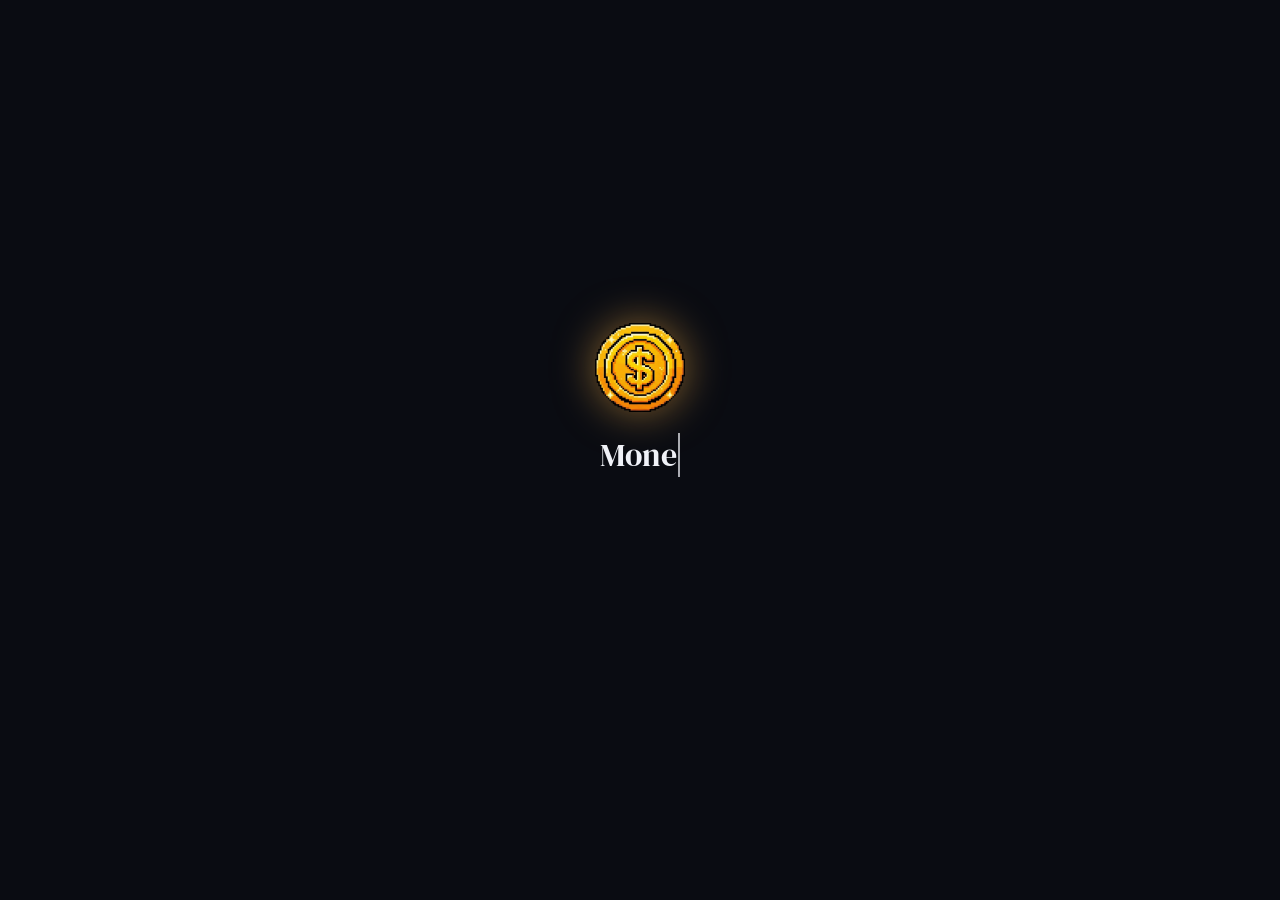
==== commit 5389bdba: "index es landing, home es el menu principal" ====
--- a/index.html
+++ b/index.html
@@ -6,7 +6,6 @@
   <meta name="theme-color" content="#0a0c12" />
   <meta name="apple-mobile-web-app-capable" content="yes" />
   <meta name="apple-mobile-web-app-status-bar-style" content="black-translucent" />
-  <meta name="apple-mobile-web-app-title" content="MoneyTracker" />
   <title>MoneyTracker</title>
   <link rel="manifest" href="manifest.json" />
   <link rel="icon" href="icono-moneda.png" />
@@ -14,104 +13,165 @@
   <link rel="preconnect" href="https://fonts.googleapis.com" />
   <link rel="preconnect" href="https://fonts.gstatic.com" crossorigin />
   <link href="https://fonts.googleapis.com/css2?family=DM+Serif+Display:ital@0;1&family=DM+Mono:wght@300;400;500&family=DM+Sans:ital,opsz,wght@0,9..40,300;0,9..40,400;0,9..40,500;1,9..40,300&display=swap" rel="stylesheet" />
-  <link rel="stylesheet" href="style.css" />
+  <style>
+    *, *::before, *::after { box-sizing: border-box; margin: 0; padding: 0; }
+
+    body {
+      background: #0a0c12;
+      min-height: 100svh;
+      display: flex;
+      align-items: center;
+      justify-content: center;
+      font-family: 'DM Sans', sans-serif;
+      padding: env(safe-area-inset-top) env(safe-area-inset-right) env(safe-area-inset-bottom) env(safe-area-inset-left);
+    }
+
+    .landing {
+      display: flex;
+      flex-direction: column;
+      align-items: center;
+      opacity: 0;
+      animation: fadeIn 600ms ease forwards;
+    }
+
+    @keyframes fadeIn {
+      from { opacity: 0; transform: translateY(12px); }
+      to   { opacity: 1; transform: translateY(0); }
+    }
+
+    .landing-icon {
+      width: 90px;
+      height: 90px;
+      object-fit: contain;
+      filter: drop-shadow(0 0 20px rgba(255,181,71,0.5));
+    }
+
+    /* Typewriter name */
+    .landing-name {
+      margin-top: 20px;
+      font-family: 'DM Serif Display', serif;
+      font-size: 32px;
+      color: #f0f2f8;
+      letter-spacing: 0.01em;
+      white-space: nowrap;
+      overflow: hidden;
+      width: 0;
+      border-right: 2px solid rgba(240,242,248,0.7);
+    }
+
+    .landing-name.typing {
+      animation: cursor-blink 530ms step-end infinite;
+    }
+
+    .landing-name.done {
+      border-right-color: transparent;
+    }
+
+    @keyframes cursor-blink {
+      0%, 100% { border-right-color: rgba(240,242,248,0.7); }
+      50%       { border-right-color: transparent; }
+    }
+
+    /* Start button */
+    .landing-btn {
+      margin-top: 52px;
+      padding: 14px 52px;
+      background: #ffb547;
+      border: none;
+      border-radius: 50px;
+      color: #0a0c12;
+      font-family: 'DM Sans', sans-serif;
+      font-size: 16px;
+      font-weight: 600;
+      cursor: pointer;
+      letter-spacing: 0.03em;
+      text-decoration: none;
+      display: inline-block;
+      opacity: 0;
+      animation: btnShimmer 2.4s ease-in-out infinite;
+    }
+
+    .landing-btn.visible {
+      opacity: 1;
+      transition: opacity 500ms ease;
+    }
+
+    .landing-btn:active,
+    .landing-btn.tapped { transform: scale(0.96); }
+
+    @keyframes btnShimmer {
+      0%, 100% { box-shadow: 0 0 12px rgba(255,181,71,0.25); }
+      50%       { box-shadow: 0 0 28px rgba(255,220,80,0.55), 0 0 6px rgba(255,220,80,0.3); }
+    }
+  </style>
 </head>
-<body class="home-page">
-    <div class="splash" id="splash">
-    <div class="splash-inner">
-      <img src="icono-moneda.png" alt="" class="splash-icon" />
-      <span class="splash-name">MoneyTracker</span>
-    </div>
-  </div>
-
-  <div class="grain"></div>
-  <div class="bg-orbs">
-    <div class="orb orb-1"></div>
-    <div class="orb orb-2"></div>
-    <div class="orb orb-3"></div>
-  </div>
-
-  <div class="home-wrapper">
-    <header class="home-header">
-      <div class="home-brand">
-        <span class="home-coin-icon"><img src="icono-moneda.png" alt="MoneyTracker" class="home-coin-img" /></span>
-        <h1 class="home-title">MoneyTracker</h1>
-      </div>
-      <p class="home-subtitle">Your wallet with one tap</p>
-    </header>
-
-    <nav class="home-nav">
-
-      <a href="tracker.html" class="home-card card-tracker">
-        <div class="card-glow glow-green"></div>
-        <div class="card-inner">
-          <div class="card-icon-wrap">
-            <img src="icono-wallet.png" alt="Tracker" class="card-custom-img" id="trackerLogo"
-              onerror="this.style.display='none';document.getElementById('trackerFallback').style.display='flex'" />
-            <div class="card-icon-fallback" id="trackerFallback">
-              <span>↕</span>
-            </div>
-          </div>
-          <div class="card-text">
-            <span class="card-label">Gastos e Ingresos</span>
-          </div>
-          <span class="card-arrow">→</span>
-        </div>
-      </a>
-
-      <a href="resumen.html" class="home-card card-resumen">
-        <div class="card-glow glow-blue"></div>
-        <div class="card-inner">
-          <div class="card-icon-wrap icon-symbol">
-            <span>≡</span>
-          </div>
-          <div class="card-text">
-            <span class="card-label">Resumen</span>
-          </div>
-          <span class="card-arrow">→</span>
-        </div>
-      </a>
-
-      <a href="ahorros.html" class="home-card card-ahorros">
-        <div class="card-glow glow-amber"></div>
-        <div class="card-inner">
-          <div class="card-icon-wrap icon-symbol icon-amber">
-            <span>◆</span>
-          </div>
-          <div class="card-text">
-            <span class="card-label">Ahorros</span>
-          </div>
-          <span class="card-arrow">→</span>
-        </div>
-      </a>
-
-    </nav>
-
-    <footer class="home-footer">
-      <span id="home-period"></span>
-    </footer>
+<body>
+  <div class="landing">
+    <img src="icono-moneda.png" alt="MoneyTracker" class="landing-icon" />
+    <span class="landing-name" id="appName"></span>
+    <a href="home.html" class="landing-btn" id="startBtn">Iniciar</a>
   </div>
 
   <script>
-    const months = ['Enero','Febrero','Marzo','Abril','Mayo','Junio','Julio','Agosto','Septiembre','Octubre','Noviembre','Diciembre'];
-    const now = new Date();
-    document.getElementById('home-period').textContent = `${months[now.getMonth()]} ${now.getFullYear()}`;
+    const TEXT     = 'MoneyTracker';
+    const nameEl   = document.getElementById('appName');
+    const btn      = document.getElementById('startBtn');
+    const CHAR_MS  = 80;
+    const START_MS = 700;
 
-    if ('serviceWorker' in navigator) window.addEventListener('load', () => navigator.serviceWorker.register('sw.js'));
+    // Keyboard click sound via Web Audio API
+    const ctx = new (window.AudioContext || window.webkitAudioContext)();
 
-    document.querySelectorAll('.home-card').forEach(card => {
-      card.addEventListener('touchstart', () => card.classList.add('tapped'), { passive: true });
-      card.addEventListener('touchend',   () => card.classList.remove('tapped'));
-      card.addEventListener('touchcancel',() => card.classList.remove('tapped'));
-    });
+    function playKeyClick() {
+      const buf = ctx.createBuffer(1, ctx.sampleRate * 0.06, ctx.sampleRate);
+      const data = buf.getChannelData(0);
+      for (let i = 0; i < data.length; i++) {
+        data[i] = (Math.random() * 2 - 1) * Math.pow(1 - i / data.length, 6) * 0.18;
+      }
+      const src = ctx.createBufferSource();
+      src.buffer = buf;
 
-    window.addEventListener('load', () => {
-      const splash = document.getElementById('splash');
-      setTimeout(() => {
-        splash.classList.add('splash-hide');
-        setTimeout(() => splash.remove(), 600);
-      }, 1200);
-    });
+      const filter = ctx.createBiquadFilter();
+      filter.type = 'bandpass';
+      filter.frequency.value = 1800;
+      filter.Q.value = 1.2;
+
+      src.connect(filter);
+      filter.connect(ctx.destination);
+      src.start();
+    }
+
+    function typeWriter() {
+      nameEl.classList.add('typing');
+      let i = 0;
+
+      function next() {
+        if (i < TEXT.length) {
+          nameEl.textContent = TEXT.slice(0, i + 1);
+          nameEl.style.width = 'auto';
+          playKeyClick();
+          i++;
+          setTimeout(next, CHAR_MS + Math.random() * 30);
+        } else {
+          nameEl.classList.remove('typing');
+          nameEl.classList.add('done');
+          btn.classList.add('visible');
+        }
+      }
+
+      setTimeout(next, START_MS);
+    }
+
+    // iOS requires user gesture to unlock AudioContext — resume on first touch
+    document.addEventListener('touchstart', () => {
+      if (ctx.state === 'suspended') ctx.resume();
+    }, { once: true, passive: true });
+
+    window.addEventListener('load', typeWriter);
+
+    btn.addEventListener('touchstart', () => btn.classList.add('tapped'),   { passive: true });
+    btn.addEventListener('touchend',   () => btn.classList.remove('tapped'));
+    btn.addEventListener('touchcancel',() => btn.classList.remove('tapped'));
   </script>
 </body>
 </html>
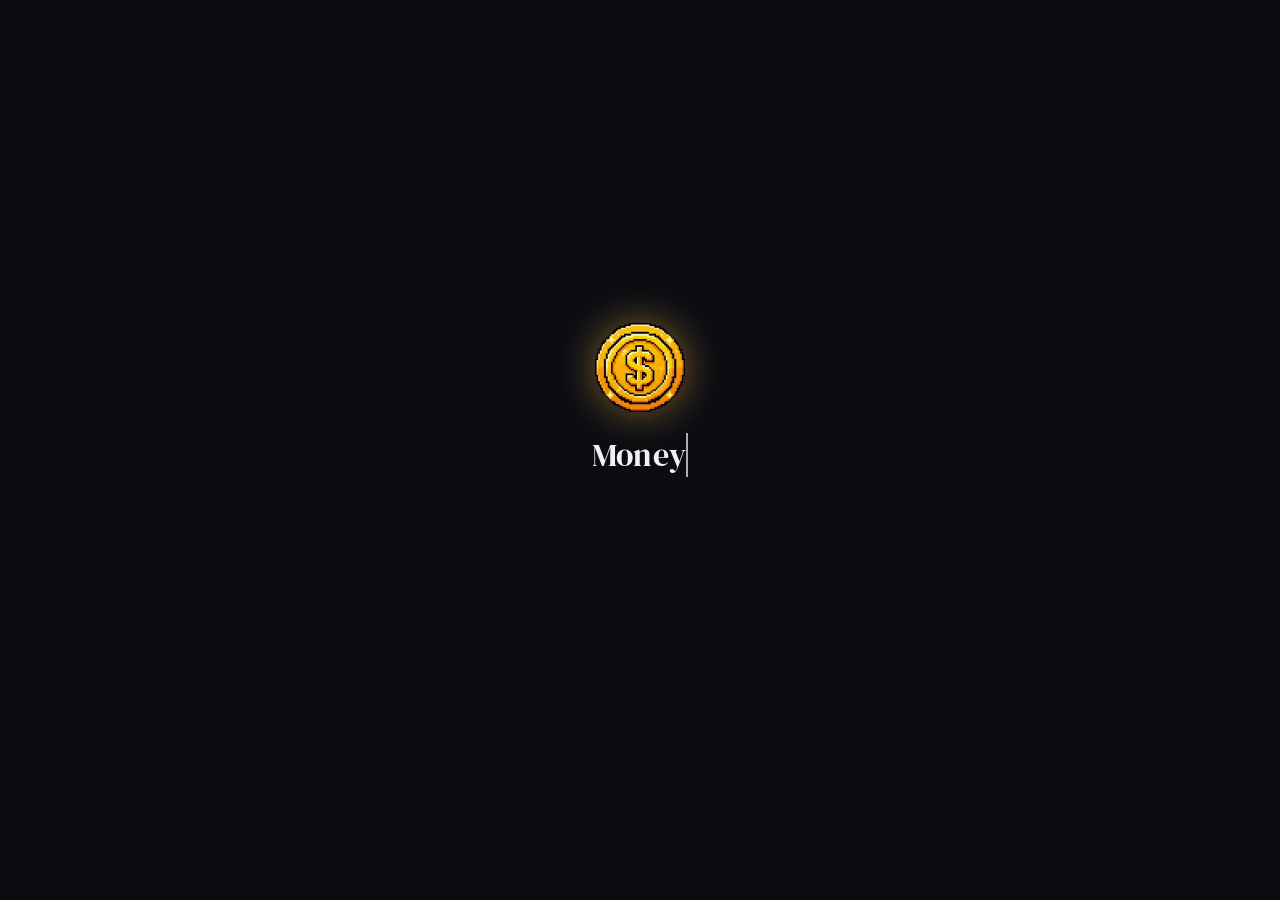
==== commit 424966ee: "nuevo sonido" ====
--- a/index.html
+++ b/index.html
@@ -46,7 +46,6 @@
       filter: drop-shadow(0 0 20px rgba(255,181,71,0.5));
     }
 
-    /* Typewriter name */
     .landing-name {
       margin-top: 20px;
       font-family: 'DM Serif Display', serif;
@@ -119,26 +118,30 @@
     const CHAR_MS  = 80;
     const START_MS = 700;
 
-    // Keyboard click sound via Web Audio API
     const ctx = new (window.AudioContext || window.webkitAudioContext)();
 
     function playKeyClick() {
-      const buf = ctx.createBuffer(1, ctx.sampleRate * 0.06, ctx.sampleRate);
-      const data = buf.getChannelData(0);
-      for (let i = 0; i < data.length; i++) {
-        data[i] = (Math.random() * 2 - 1) * Math.pow(1 - i / data.length, 6) * 0.18;
-      }
-      const src = ctx.createBufferSource();
-      src.buffer = buf;
+      const osc = ctx.createOscillator();
+      const gain = ctx.createGain();
+      const filter = ctx.createBiquadFilter();
 
-      const filter = ctx.createBiquadFilter();
-      filter.type = 'bandpass';
-      filter.frequency.value = 1800;
-      filter.Q.value = 1.2;
+      filter.type = 'lowpass';
+      filter.frequency.value = 900;
+      filter.Q.value = 0.5;
 
-      src.connect(filter);
-      filter.connect(ctx.destination);
-      src.start();
+      osc.type = 'square';
+      osc.frequency.setValueAtTime(180, ctx.currentTime);
+      osc.frequency.exponentialRampToValueAtTime(60, ctx.currentTime + 0.04);
+
+      gain.gain.setValueAtTime(0.12, ctx.currentTime);
+      gain.gain.exponentialRampToValueAtTime(0.0001, ctx.currentTime + 0.06);
+
+      osc.connect(filter);
+      filter.connect(gain);
+      gain.connect(ctx.destination);
+
+      osc.start(ctx.currentTime);
+      osc.stop(ctx.currentTime + 0.06);
     }
 
     function typeWriter() {
@@ -162,7 +165,6 @@
       setTimeout(next, START_MS);
     }
 
-    // iOS requires user gesture to unlock AudioContext — resume on first touch
     document.addEventListener('touchstart', () => {
       if (ctx.state === 'suspended') ctx.resume();
     }, { once: true, passive: true });
@@ -172,6 +174,7 @@
     btn.addEventListener('touchstart', () => btn.classList.add('tapped'),   { passive: true });
     btn.addEventListener('touchend',   () => btn.classList.remove('tapped'));
     btn.addEventListener('touchcancel',() => btn.classList.remove('tapped'));
+
   </script>
 </body>
 </html>
